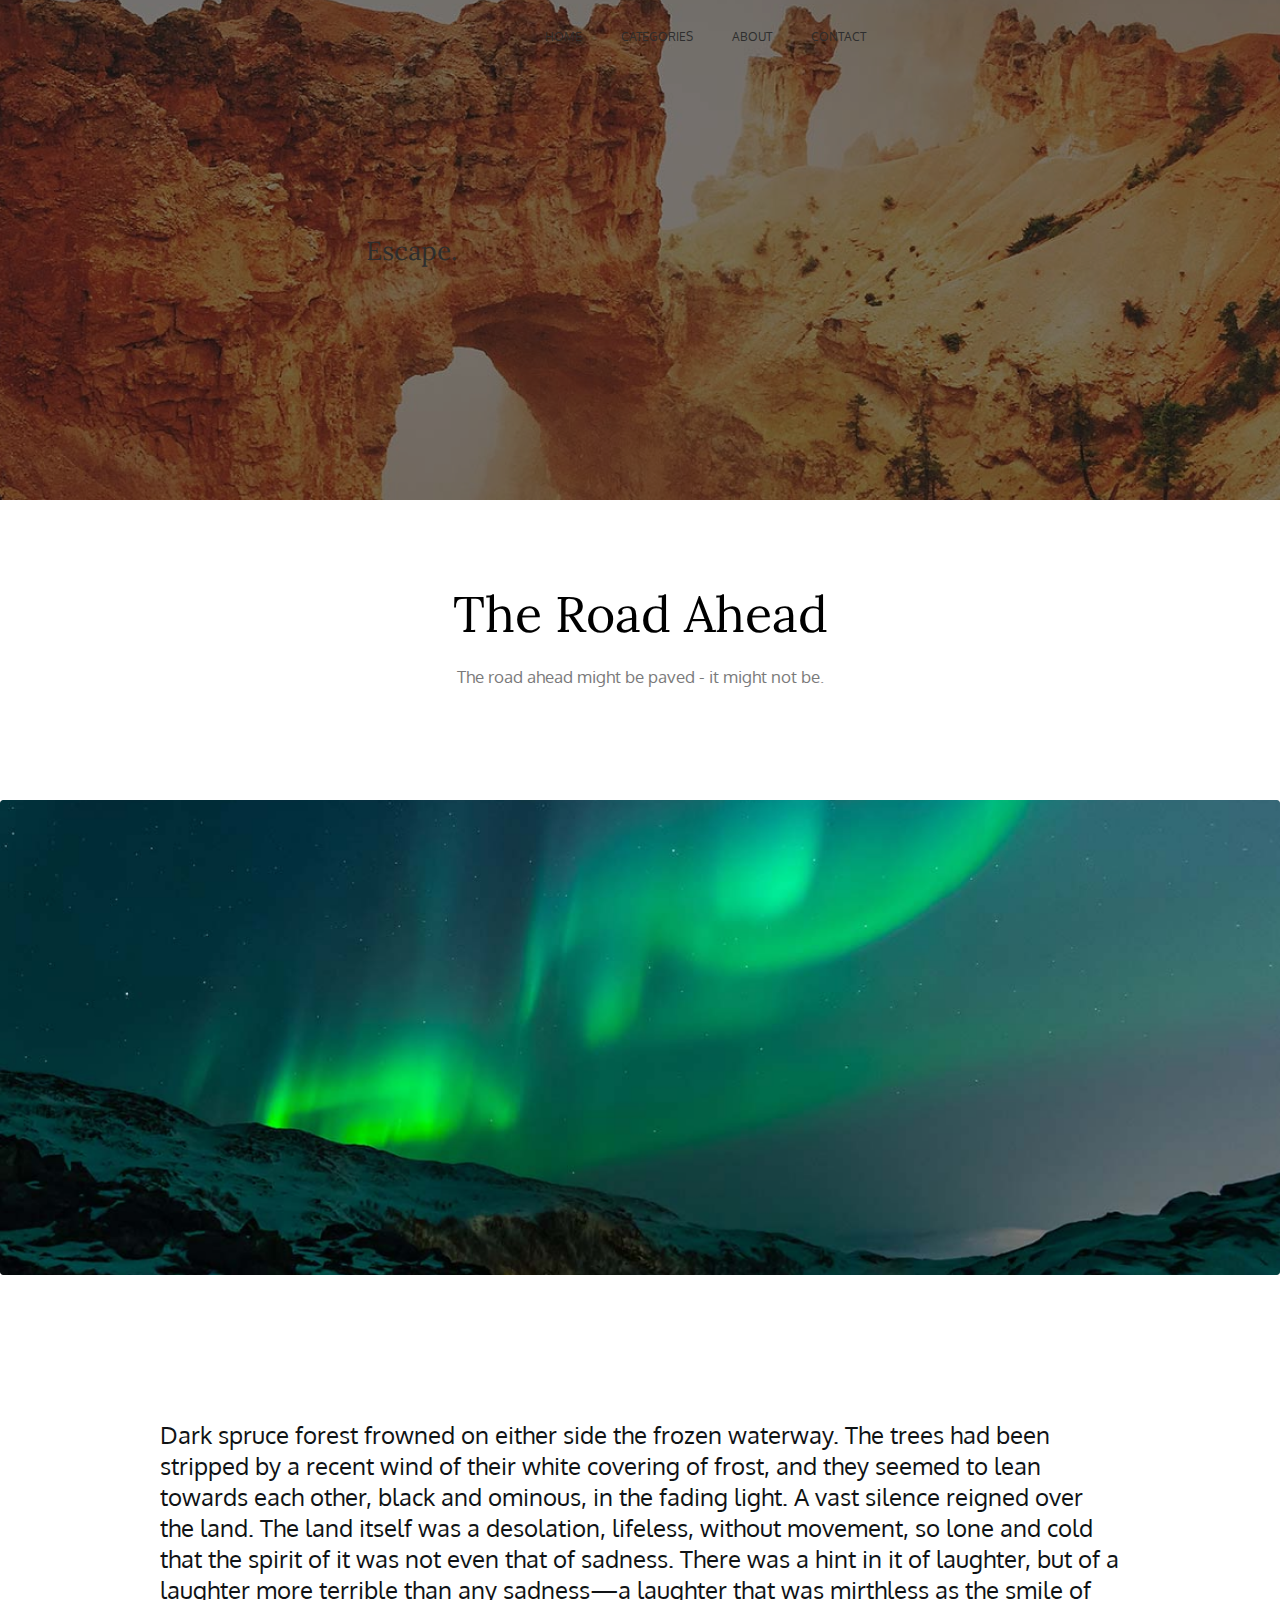
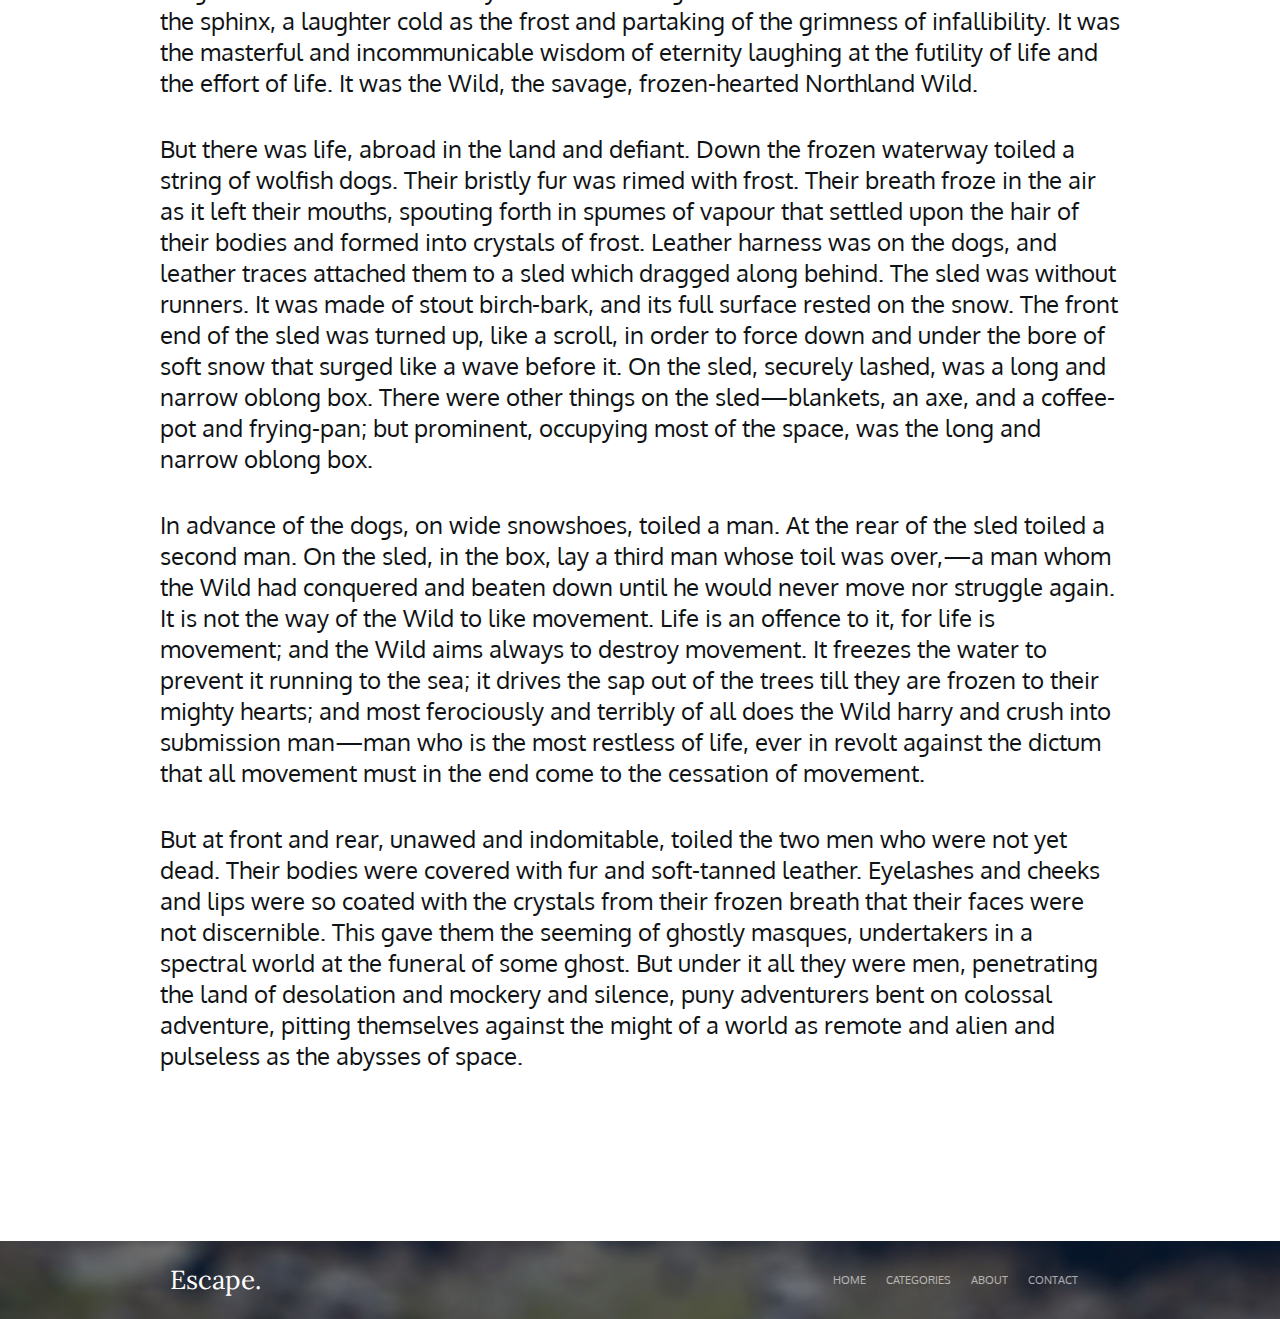
==== lw2_1/index.html @ bc4cafc0 "для второй сдачи" ====
<!DOCTYPE html>
<html lang="en">
<head>
    <meta charset="UTF-8">
    <meta name="viewport" content="width=device-width, initial-scale=1,0">
    <title>The Road Ahead</title>
    <link rel="stylesheet" href="styles/style.css">
    <link rel="preconnect" href="https://fonts.googleapis.com">
    <link rel="preconnect" href="https://fonts.gstatic.com" crossorigin="">
    <link href="https://fonts.googleapis.com/css2?family=Lora&amp;family=Oxygen&amp;display=swap" rel="stylesheet">
</head>
<body>
    <div class="cover-container">
        <header>
            <a class="header-title-link" href="#">Escape.</a>
            <nav>
                <ul class="header-menu">
                    <li><a class="header-link" href="#">HOME</a></li>
                    <li><a class="header-link" href="#">CATEGORIES</a></li>
                    <li><a class="header-link" href="#">ABOUT</a></li>
                    <li><a class="header-link" href="#">CONTACT</a></li>
                </ul>
            </nav>         
        </header>
    </div>
    <main>
        <div class="title-block">
            <h1 class="title_h1">The Road Ahead</h1>
            <h2 class="title_h2">The road ahead might be paved - it might not be.</h2>
        </div>
        <img class="main-img" src=images/lights.png alt=”Lights”>
        <div class="text-container">
            <p class="text">
                Dark spruce forest frowned on either side the frozen waterway. The trees had been stripped by a recent wind of their 
                white covering of frost, and they seemed to lean towards each other, black and ominous, in the fading light. A vast 
                silence reigned over the land. The land itself was a desolation, lifeless, without movement, so lone and cold that 
                the spirit of it was not even that of sadness. There was a hint in it of laughter, but of a laughter more terrible 
                than any sadness—a laughter that was mirthless as the smile of the sphinx, a laughter cold as the frost and partaking 
                of the grimness of infallibility. It was the masterful and incommunicable wisdom of eternity laughing at the futility 
                of life and the effort of life. It was the Wild, the savage, frozen-hearted Northland Wild. 
            </p>
            <p class="text">    
                But there was life, abroad in the land and defiant. Down the frozen waterway toiled a string of wolfish dogs. Their 
                bristly fur was rimed with frost. Their breath froze in the air as it left their mouths, spouting forth in spumes of 
                vapour that settled upon the hair of their bodies and formed into crystals of frost. Leather harness was on the dogs, 
                and leather traces attached them to a sled which dragged along behind. The sled was without runners. It was made of 
                stout birch-bark, and its full surface rested on the snow. The front end of the sled was turned up, like a scroll, 
                in order to force down and under the bore of soft snow that surged like a wave before it. On the sled, securely lashed, 
                was a long and narrow oblong box. There were other things on the sled—blankets, an axe, and a coffee-pot and frying-pan; 
                but prominent, occupying most of the space, was the long and narrow oblong box. 
            </p>
            <p class="text">    
                In advance of the dogs, on wide snowshoes, toiled a man. At the rear of the sled toiled a second man. On the sled, in 
                the box, lay a third man whose toil was over,—a man whom the Wild had conquered and beaten down until he would never 
                move nor struggle again. It is not the way of the Wild to like movement. Life is an offence to it, for life is movement; 
                and the Wild aims always to destroy movement. It freezes the water to prevent it running to the sea; it drives the sap 
                out of the trees till they are frozen to their mighty hearts; and most ferociously and terribly of all does the Wild 
                harry and crush into submission man—man who is the most restless of life, ever in revolt against the dictum that all 
                movement must in the end come to the cessation of movement. 
            </p>
            <p class="text">    
                But at front and rear, unawed and indomitable, toiled the two men who were not yet dead. Their bodies were covered with 
                fur and soft-tanned leather. Eyelashes and cheeks and lips were so coated with the crystals from their frozen breath 
                that their faces were not discernible. This gave them the seeming of ghostly masques, undertakers in a spectral world 
                at the funeral of some ghost. But under it all they were men, penetrating the land of desolation and mockery and silence, 
                puny adventurers bent on colossal adventure, pitting themselves against the might of a world as remote and alien and 
                pulseless as the abysses of space.
            </p>
        </div>
    </main>
    <footer class="footer">
        <div class="footer-container">
            <a class="footer-title-link" href="#">Escape.</a>
            <nav>
                <ul class="footer-menu">
                    <li><a class="footer-link" href="#">HOME</a></li>
                    <li><a class="footer-link" href="#">CATEGORIES</a></li>
                    <li><a class="footer-link" href="#">ABOUT</a></li>
                    <li><a class="footer-link" href="#">CONTACT</a></li>
                </ul>
            </nav>
        </div>      
    </footer>    
</body>
</html>
---- lw2_1/styles/style.css ----
body {
    margin: 0px;
}

.cover-container {
    height: 500px;
    margin: 0px;
    display: flex;
    background-image: url(../images/canyon.png);
    background-position: center;
    background-size: cover;
    flex-wrap: wrap;
}

header {
    display: flex;
    max-width: 940px;
    margin: 0px auto;
    justify-content: space-between;
    background-size: cover;
    box-sizing: border-box;
    flex-wrap: wrap;
}

nav {
    display: flex;
    flex-wrap: wrap; 
    padding: 0px;
}

.header-title-link {
    font-family: Lora;
    font-size: 26px;
    text-decoration: none;
    color: #2e2e2e;
    margin: auto 0px auto 0px;
    box-sizing: border-box;
}

.header-menu {
    margin: 29px;
    font-family: Oxygen;
    font-size: 12px;
    font-weight: normal;
    display: flex;
    list-style: none;
    flex-wrap: wrap;
}

.header-link {
    text-decoration: none;
    color: #2e2e2e;
    margin: 10px 18px 10px 18px;
    padding: 6px 2px 5px 1px;
}



.title-block {
    display: flex;
    flex-flow: column;
    align-items: center;
    margin: 0px auto;
}

h1 {
    font-family: Lora;
    font-size: 50px;
    font-weight: normal;
    margin: 82px auto 20px auto;
}

h2 {
    font-family: Oxygen;
    font-size: 17px;
    font-weight: normal;
    color: #2e2e2e;
    opacity: 63%;
    margin: 0px auto 113px auto;
}

.main-img {
    box-sizing: border-box;
    padding: 0;
    margin: 0px auto 0px auto;
    border-radius: 3px;
    width: 100%;
}

.text-container {
    box-sizing: border-box;
    max-width: 960px;
    padding: 140px 0px 135px 0px;
    margin: 0px auto 0px auto;
    flex-flow: column;
}

.text {
    margin: 0px;
    padding: 0px 0px 35px 0px;
    font-family: Oxygen;
    font-size: 24px;
    font-weight: normal;
    color: #101315;
}

.footer {
    margin: 0px;
    display: flex;
    justify-content: center;
    background-image: url(../images/footer.png);
    background-color: #4D565D;
    background-blend-mode: overlay;
    background-position: center;
    background-size: cover;
    flex-wrap: wrap;
}

.footer-container {
    width: 960px;
    display: flex;
    flex-wrap: wrap; 
    padding: 0px;
    margin: 0px;
    justify-content: space-between;
    align-items: center;
    box-sizing: border-box;
}

.footer-title-link {
    font-family: Lora;
    font-size: 26px;
    font-weight: 300;
    text-decoration: none;
    color: #ffffff;
    margin: auto 10px;
    
}

.footer-menu {
    font: 11px Oxygen, sans-serif;
    margin: 0;
    padding: 32px;
    display: flex;
    list-style: none;
    flex-wrap: wrap;
}

.footer-link {
    text-decoration: none;
    color: #ffffff;
    opacity: 60%;
    box-sizing: border-box;
    padding: 20px 10px;
}
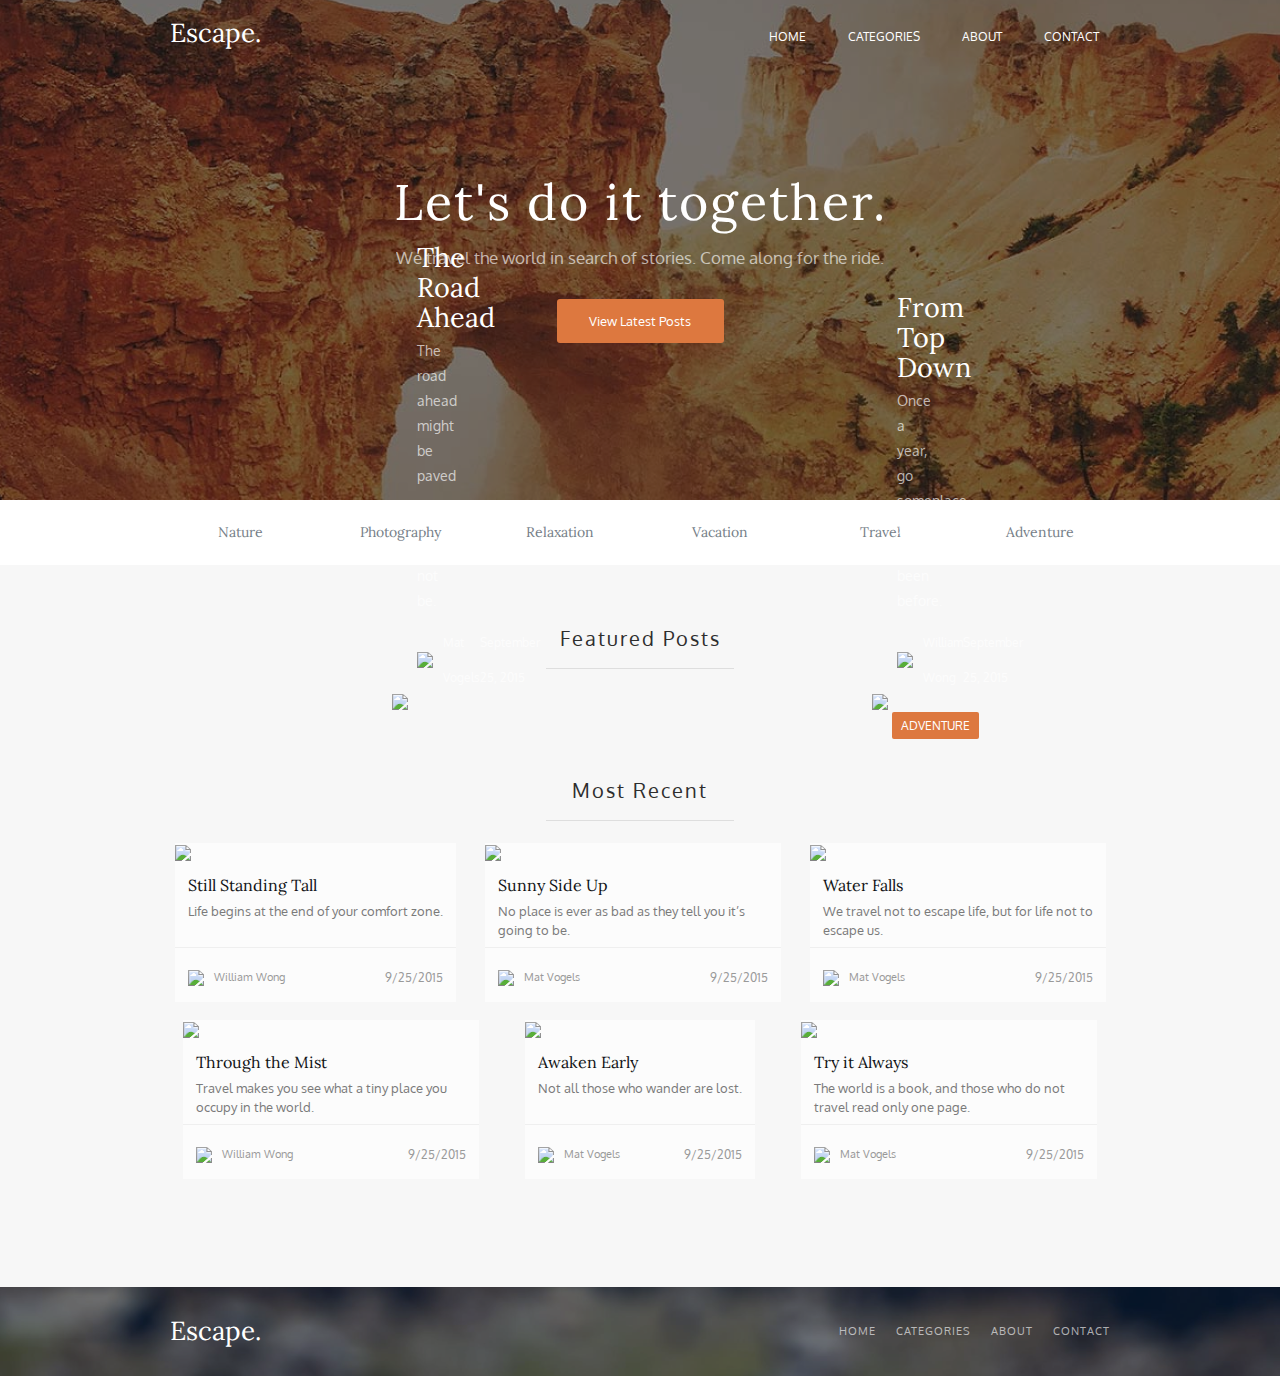
==== commit fce82624: "к сдаче 20.03.2024" ====
--- a/lw2_1/index.html
+++ b/lw2_1/index.html
@@ -1,85 +1,221 @@
 <!DOCTYPE html>
 <html lang="en">
+
 <head>
     <meta charset="UTF-8">
     <meta name="viewport" content="width=device-width, initial-scale=1,0">
-    <title>The Road Ahead</title>
+    <title>Let's do it together.</title>
     <link rel="stylesheet" href="styles/style.css">
     <link rel="preconnect" href="https://fonts.googleapis.com">
     <link rel="preconnect" href="https://fonts.gstatic.com" crossorigin="">
     <link href="https://fonts.googleapis.com/css2?family=Lora&amp;family=Oxygen&amp;display=swap" rel="stylesheet">
 </head>
+
 <body>
-    <div class="cover-container">
-        <header>
-            <a class="header-title-link" href="#">Escape.</a>
-            <nav>
-                <ul class="header-menu">
-                    <li><a class="header-link" href="#">HOME</a></li>
-                    <li><a class="header-link" href="#">CATEGORIES</a></li>
-                    <li><a class="header-link" href="#">ABOUT</a></li>
-                    <li><a class="header-link" href="#">CONTACT</a></li>
+
+    <header class="header">
+        <nav class="header__navigation navigation container">
+            <div class="navigation__block">
+                <a class="navigation__logo_header" href="#">Escape.</a>
+                <ul class="navigation__list">
+                    <li class="navigation__item"><a class="navigation__link_header" href="#">HOME</a></li>
+                    <li class="navigation__item"><a class="navigation__link_header" href="#">CATEGORIES</a></li>
+                    <li class="navigation__item"><a class="navigation__link_header" href="#">ABOUT</a></li>
+                    <li class="navigation__item"><a class="navigation__link_header" href="#">CONTACT</a></li>
                 </ul>
-            </nav>         
-        </header>
-    </div>
+            </div>
+        </nav>
+        <div class="header__cover container">
+            <h1 class="cover__title">Let's do it together.</h1>
+            <h2 class="cover__subtitle">We travel the world in search of stories. Come along for the ride.</h2>
+            <a class="cover__button-link" href="#">View Latest Posts</a>
+        </div>
+    </header>
+
     <main>
-        <div class="title-block">
-            <h1 class="title_h1">The Road Ahead</h1>
-            <h2 class="title_h2">The road ahead might be paved - it might not be.</h2>
+        <div class="topic-bar">
+            <nav class="topic-bar navigation container">
+                <ul class="navigation__list">
+                    <li class="navigation__item"><a class="navigation__link_topic-bar" href="#">Nature</a></li>
+                    <li class="navigation__item"><a class="navigation__link_topic-bar" href="#">Photography</a></li>
+                    <li class="navigation__item"><a class="navigation__link_topic-bar" href="#">Relaxation</a></li>
+                    <li class="navigation__item"><a class="navigation__link_topic-bar" href="#">Vacation</a></li>
+                    <li class="navigation__item"><a class="navigation__link_topic-bar" href="#">Travel</a></li>
+                    <li class="navigation__item"><a class="navigation__link_topic-bar" href="#">Adventure</a></li>
+                </ul>
+            </nav>
         </div>
-        <img class="main-img" src=images/lights.png alt=”Lights”>
-        <div class="text-container">
-            <p class="text">
-                Dark spruce forest frowned on either side the frozen waterway. The trees had been stripped by a recent wind of their 
-                white covering of frost, and they seemed to lean towards each other, black and ominous, in the fading light. A vast 
-                silence reigned over the land. The land itself was a desolation, lifeless, without movement, so lone and cold that 
-                the spirit of it was not even that of sadness. There was a hint in it of laughter, but of a laughter more terrible 
-                than any sadness—a laughter that was mirthless as the smile of the sphinx, a laughter cold as the frost and partaking 
-                of the grimness of infallibility. It was the masterful and incommunicable wisdom of eternity laughing at the futility 
-                of life and the effort of life. It was the Wild, the savage, frozen-hearted Northland Wild. 
-            </p>
-            <p class="text">    
-                But there was life, abroad in the land and defiant. Down the frozen waterway toiled a string of wolfish dogs. Their 
-                bristly fur was rimed with frost. Their breath froze in the air as it left their mouths, spouting forth in spumes of 
-                vapour that settled upon the hair of their bodies and formed into crystals of frost. Leather harness was on the dogs, 
-                and leather traces attached them to a sled which dragged along behind. The sled was without runners. It was made of 
-                stout birch-bark, and its full surface rested on the snow. The front end of the sled was turned up, like a scroll, 
-                in order to force down and under the bore of soft snow that surged like a wave before it. On the sled, securely lashed, 
-                was a long and narrow oblong box. There were other things on the sled—blankets, an axe, and a coffee-pot and frying-pan; 
-                but prominent, occupying most of the space, was the long and narrow oblong box. 
-            </p>
-            <p class="text">    
-                In advance of the dogs, on wide snowshoes, toiled a man. At the rear of the sled toiled a second man. On the sled, in 
-                the box, lay a third man whose toil was over,—a man whom the Wild had conquered and beaten down until he would never 
-                move nor struggle again. It is not the way of the Wild to like movement. Life is an offence to it, for life is movement; 
-                and the Wild aims always to destroy movement. It freezes the water to prevent it running to the sea; it drives the sap 
-                out of the trees till they are frozen to their mighty hearts; and most ferociously and terribly of all does the Wild 
-                harry and crush into submission man—man who is the most restless of life, ever in revolt against the dictum that all 
-                movement must in the end come to the cessation of movement. 
-            </p>
-            <p class="text">    
-                But at front and rear, unawed and indomitable, toiled the two men who were not yet dead. Their bodies were covered with 
-                fur and soft-tanned leather. Eyelashes and cheeks and lips were so coated with the crystals from their frozen breath 
-                that their faces were not discernible. This gave them the seeming of ghostly masques, undertakers in a spectral world 
-                at the funeral of some ghost. But under it all they were men, penetrating the land of desolation and mockery and silence, 
-                puny adventurers bent on colossal adventure, pitting themselves against the might of a world as remote and alien and 
-                pulseless as the abysses of space.
-            </p>
+        <div class="posts container">
+            <div class="posts__title-block">
+                <h3 class="posts__title">Featured Posts</h3>
+            </div>
+            <div class="posts__content">
+                <div class="posts__card card card__big">
+                    <a class="card__link" href="#">
+                        <img class="card__image" src="../lw2_1/images/lights_post.png">
+                        <div class="card__content card__content_big">
+                            <h5 class="card__title card__title_big">The Road Ahead</h5>
+                            <h6 class="card__subtitle card__subtitle_big">The road ahead might be paved - it might not
+                                be.</h6>
+                            <div class="card__caption card__caption_big">
+                                <div class="card__author card__author_big">
+                                    <img class="card__author-avatar card__author-avatar_big" href="#" src="../lw2_1/images/matvogels.png">
+                                    <p class="card__author-name card__author-name_big">Mat Vogels</p>
+                                </div>
+                                <p class="card__date card__date_big">September 25, 2015</p>
+                            </div>
+                        </div>
+                    </a>
+                </div>
+                <div class="posts__card card card__big">
+                    <a class="card__link" href="#">
+                        <img class="card__image" src="../lw2_1/images/lanterns_post.png">
+                            <a class="card__sticker" href="#">ADVENTURE</a>
+                        <div class="card__content card__content_big">
+                            <h5 class="card__title card__title_big">From Top Down</h5>
+                            <h6 class="card__subtitle card__subtitle_big">Once a year, go someplace you’ve never been
+                                before.</h6>
+                            <div class="card__caption card__caption_big">
+                                <div class="card__author card__author_big">
+                                    <img class="card__author-avatar card__author-avatar_big" href="#" src="../lw2_1/images/williamwong.png">
+                                    <p class="card__author-name card__author-name_big">William Wong</p>
+                                </div>
+                                <p class="card__date card__date_big">September 25, 2015</p>
+                            </div>
+                        </div>
+                    </a>
+                </div>
+            </div>
+            <div class="posts__title-block">
+                <h3 class="posts__title">Most Recent</h3>
+            </div>
+            <div class="posts__content">
+                <div class="posts__card card card__small">
+                    <a class="card__link" href="#">
+                        <img class="card__image" src="../lw2_1/images/balloons_small.png">
+                        <div class="card__content card__content_small">
+                            <h5 class="card__title card__title_small">Still Standing Tall</h5>
+                            <h6 class="card__subtitle card__subtitle_small">Life begins at the end of your comfort zone.
+                            </h6>
+                            <div class="card__caption card__caption_small">
+                                <div class="card__author card__author_small">
+                                    <img class="card__author-avatar card__author-avatar_small" href="#"
+                                        src="../lw2_1/images/williamwong.png">
+                                    <p class="card__author-name card__author-name_small">William Wong</p>
+                                </div>
+                                <p class="card__date card__date_small">9/25/2015</p>
+                            </div>
+                        </div>
+                    </a>
+                </div>
+                <div class="posts__card card card__small">
+                    <a class="card__link" href="#">
+                        <img class="card__image" src="../lw2_1/images/bridge_small.png">
+                        <div class="card__content card__content_small">
+                            <h5 class="card__title card__title_small">Sunny Side Up</h5>
+                            <h6 class="card__subtitle card__subtitle_small">No place is ever as bad as they tell you
+                                it’s going to be.
+                            </h6>
+                            <div class="card__caption card__caption_small">
+                                <div class="card__author card__author_small">
+                                    <img class="card__author-avatar card__author-avatar_small" href="#" src="../lw2_1/images/matvogels.png">
+                                    <p class="card__author-name card__author-name_small">Mat Vogels</p>
+                                </div>
+                                <p class="card__date card__date_small">9/25/2015</p>
+                            </div>
+                        </div>
+                    </a>
+                </div>
+                <div class="posts__card card card__small">
+                    <a class="card__link" href="#">
+                        <img class="card__image" src="../lw2_1/images/lake_small.png">
+                        <div class="card__content card__content_small">
+                            <h5 class="card__title card__title_small">Water Falls</h5>
+                            <h6 class="card__subtitle card__subtitle_small">We travel not to escape life, but for life
+                                not to escape us.
+                            </h6>
+                            <div class="card__caption card__caption_small">
+                                <div class="card__author card__author_small">
+                                    <img class="card__author-avatar card__author-avatar_small" href="#" src="../lw2_1/images/matvogels.png">
+                                    <p class="card__author-name card__author-name_small">Mat Vogels</p>
+                                </div>
+                                <p class="card__date card__date_small">9/25/2015</p>
+                            </div>
+                        </div>
+                    </a>
+                </div>
+                <div class="posts__card card card__small">
+                    <a class="card__link" href="#">
+                        <img class="card__image" src="../lw2_1/images/sea_small.png">
+                        <div class="card__content card__content_small">
+                            <h5 class="card__title card__title_small">Through the Mist</h5>
+                            <h6 class="card__subtitle card__subtitle_small">Travel makes you see what a tiny place you
+                                occupy in the world.
+                            </h6>
+                            <div class="card__caption card__caption_small">
+                                <div class="card__author card__author_small">
+                                    <img class="card__author-avatar card__author-avatar_small" href="#"
+                                        src="../lw2_1/images/williamwong.png">
+                                    <p class="card__author-name card__author-name_small">William Wong</p>
+                                </div>
+                                <p class="card__date card__date_small">9/25/2015</p>
+                            </div>
+                        </div>
+                    </a>
+                </div>
+                <div class="posts__card card card__small">
+                    <a class="card__link" href="#">
+                        <img class="card__image" src="../lw2_1/images/funic_small.png">
+                        <div class="card__content card__content_small">
+                            <h5 class="card__title card__title_small">Awaken Early</h5>
+                            <h6 class="card__subtitle card__subtitle_small">Not all those who wander are lost.
+                            </h6>
+                            <div class="card__caption card__caption_small">
+                                <div class="card__author card__author_small">
+                                    <img class="card__author-avatar card__author-avatar_small" href="#" src="../lw2_1/images/matvogels.png">
+                                    <p class="card__author-name card__author-name_small">Mat Vogels</p>
+                                </div>
+                                <p class="card__date card__date_small">9/25/2015</p>
+                            </div>
+                        </div>
+                    </a>
+                </div>
+                <div class="posts__card card card__small">
+                    <a class="card__link" href="#">
+                        <img class="card__image" src="../lw2_1/images/waterfall_small.png">
+                        <div class="card__content card__content_small">
+                            <h5 class="card__title card__title_small">Try it Always</h5>
+                            <h6 class="card__subtitle card__subtitle_small">The world is a book, and those who do not
+                                travel read only one page.
+                            </h6>
+                            <div class="card__caption card__caption_small">
+                                <div class="card__author card__author_small">
+                                    <img class="card__author-avatar card__author-avatar_small" href="#" src="../lw2_1/images/matvogels.png">
+                                    <p class="card__author-name card__author-name_small">Mat Vogels</p>
+                                </div>
+                                <p class="card__date card__date_small">9/25/2015</p>
+                            </div>
+                        </div>
+                    </a>
+                </div>
+            </div>
         </div>
     </main>
+
     <footer class="footer">
-        <div class="footer-container">
-            <a class="footer-title-link" href="#">Escape.</a>
-            <nav>
-                <ul class="footer-menu">
-                    <li><a class="footer-link" href="#">HOME</a></li>
-                    <li><a class="footer-link" href="#">CATEGORIES</a></li>
-                    <li><a class="footer-link" href="#">ABOUT</a></li>
-                    <li><a class="footer-link" href="#">CONTACT</a></li>
+        <nav class="footer__navigation navigation container">
+            <div class="navigation__block">
+                <a class="navigation__logo_footer" href="#">Escape.</a>
+                <ul class="navigation__list">
+                    <li class="navigation__item"><a class="navigation__link_footer" href="#">HOME</a></li>
+                    <li class="navigation__item"><a class="navigation__link_footer" href="#">CATEGORIES</a></li>
+                    <li class="navigation__item"><a class="navigation__link_footer" href="#">ABOUT</a></li>
+                    <li class="navigation__item"><a class="navigation__link_footer" href="#">CONTACT</a></li>
                 </ul>
-            </nav>
-        </div>      
-    </footer>    
+            </div>
+        </nav>
+    </footer>
+
 </body>
+
 </html>--- a/lw2_1/styles/style.css
+++ b/lw2_1/styles/style.css
@@ -1,155 +1,413 @@
+* {
+    margin: 0;
+    padding: 0;
+    text-decoration: none;
+}
+
 body {
-    margin: 0px;
-}
-
-.cover-container {
-    height: 500px;
-    margin: 0px;
-    display: flex;
-    background-image: url(../images/canyon.png);
+    background-color: #f7f7f7;
+}
+
+.container {
+    max-width: 960px;
+    margin: 0 auto;
+}
+
+.header {
+    background: no-repeat url('../images/canyon.png');
+    background-size: cover;
     background-position: center;
-    background-size: cover;
+    padding-bottom: 157px;
+}
+
+
+.navigation {
+
+}
+
+.navigation__block {
+    display: flex;
+    justify-content: space-between;
     flex-wrap: wrap;
 }
 
-header {
-    display: flex;
-    max-width: 940px;
-    margin: 0px auto;
+.navigation__list {
+    display: flex;
+    justify-content: space-around;
+    list-style-type: none;
+    flex-wrap: wrap;
+}
+
+.navigation__item {
+    
+}
+
+.navigation__logo_header {
+    display: block;
+    padding: 20px 10px 28px 10px;
+    margin: 0;
+    font: 400 26px/26px Lora, sans-serif;    
+    letter-spacing: 0;
+    text-align: center;
+    color: #ffffff;
+    text-decoration: none;
+}
+
+.navigation__link_header {
+    display: block;
+    padding: 27px 21px;
+    margin: 0;
+    font: 400 12px/20px Oxygen, sans-serif;    
+    letter-spacing: 0,6;
+    text-align: center;
+    color: #ffffff;
+    text-decoration: none;
+}
+
+.cover__title {
+    display: block;
+    padding-top: 103px;
+    padding-bottom: 20px;
+    margin: 0;
+    font: 400 50px/51px Lora, sans-serif;
+    letter-spacing: 2px;
+    text-align: center;
+    color: #ffffff;
+}
+
+.cover__subtitle {
+    display: block;
+    padding-bottom: 31px;
+    margin: 0;
+    font: 400 17px/20px Oxygen, sans-serif;
+    letter-spacing: 0;
+    text-align: center;
+    color: #ffffff;
+    opacity: 63%;
+}
+
+.cover__button-link {
+    display: block;
+    font: 400 13px/20px Oxygen, sans-serif;
+    letter-spacing: 0;
+    text-decoration: none;
+    color: rgba(255, 255, 255, 1);
+    text-align: center;
+    background: #DD783F;
+    padding: 12px 31px;
+    margin: 0 auto;
+    border-radius: 3px;
+    width: 105px;    
+}
+
+.topic-bar {
+    background-color: #ffffff;
+}
+
+.navigation__link_topic-bar {
+    display: flex;
+    justify-content: center;
+    align-items: center;
+    width: 139px;
+    height: 46px;
+    margin: 9px 10px 10px;
+    font: 400 14px/20px Lora, sans-serif;    
+    letter-spacing: 0;
+    text-align: center;
+    color: #768088;
+    text-decoration: none;
+}
+
+.posts {
+    padding-bottom: 96px; 
+}
+}
+
+.posts__title-block {
+    
+}
+
+.posts__title {
+    display: block;
+    position: relative;
+    padding-top: 60px;
+    padding-bottom: 32px;
+    margin: 0 auto;
+    max-width: 188px;
+    font: 400 20px/27px Oxygen, sans-serif;
+    letter-spacing: 2px;
+    text-align: center;
+    color: #2E2E2E;
+}
+
+.posts__title::after {
+    position: relative;
+    margin: 0 auto;
+    display: block;
+    content: "";
+    height: 1px;
+    width: 188px;
+    background-color: #dedede;
+    top: 16px;
+}
+
+.posts__content {
+    display: flex;
+    flex-wrap: wrap;
+    justify-content: space-around;
+}
+
+.card {
+    position: relative;
+    display: block;
+}
+
+.card__big {
+    border-radius: 3px;
+    margin: 7px 10px;
+    max-width: 460px;
+}
+
+
+.card__link {
+    display: inline-block;
+    width: 100%;
+}
+
+.card__image {
+    width: 100%;
+    vertical-align: bottom;
+}
+
+.card__content {
+    width: 100%;
+}        
+
+.card__content_big {
+    position: absolute;
+    height: auto;
+    padding: 15px 25px;
+    bottom: 0;
+    box-sizing: border-box;
+}
+
+.card__title {
+    display: block;
+}
+
+.card__title_big {
+    margin: 14px 0 6px;
+    font: 27px / 30px Lora, sans-serif;
+    color: #ffffff;
+}
+
+.card__subtitle {
+    margin-bottom: 12px;
+}
+
+.card__subtitle_big {
+    font: 14px / 25px Oxygen, sans-serif;
+    color: #ffffffaa;
+}
+
+.card__caption {
+    display: flex;
     justify-content: space-between;
-    background-size: cover;
+    align-items: center;
+    margin-top: auto;
+}
+
+.card__caption_big {
+
+}
+
+.card__author {
+    display: flex;
+    align-items: center;
+}
+
+.card__author_big {
+    
+}
+
+.card__author-avatar {
+    vertical-align: middle;
+    max-width: 26px;
+    max-height: 26px;
+    margin-right: 10px;
+}
+
+.card__author-avatar_big {
+    margin-left: 0;
+}
+
+.card__author-name {
+    font: 11px / 35px Oxygen, sans-serif;
+    color: #999999;
+}
+
+.card__author-name_big {
+    font: 12px / 35px Oxygen, sans-serif;
+    color: #ffffffb0;
+}
+
+.card__date {
+    display: inline-block;
+}
+
+.card__date_big {
+    font: 12px / 35px Oxygen, sans-serif;
+    color: #ffffffb0;
+}
+
+.card__sticker {
+    display: block;
+    position: absolute;
+    font: 400 12px/13px Oxygen, sans-serif;
+    letter-spacing: 0;
+    text-decoration: none;
+    color: #ffffff;
+    text-align: center;
+    background: #DD783F;
+    border-radius: 2px;
+    width: 87px;
+    padding-top: 7px;
+    height: 20px;
+    margin: 0;
+    top: 20px;
+    left: 20px;
+}    
+
+.card__small {
+    margin: 6px 12px 12px;
+    max-width: 296px;
+    background-color: #fcfcfc;
+}
+
+.card__content_small {
+    height: auto;
     box-sizing: border-box;
-    flex-wrap: wrap;
-}
-
-nav {
-    display: flex;
-    flex-wrap: wrap; 
-    padding: 0px;
-}
-
-.header-title-link {
-    font-family: Lora;
-    font-size: 26px;
-    text-decoration: none;
-    color: #2e2e2e;
-    margin: auto 0px auto 0px;
-    box-sizing: border-box;
-}
-
-.header-menu {
-    margin: 29px;
-    font-family: Oxygen;
-    font-size: 12px;
-    font-weight: normal;
-    display: flex;
-    list-style: none;
-    flex-wrap: wrap;
-}
-
-.header-link {
-    text-decoration: none;
-    color: #2e2e2e;
-    margin: 10px 18px 10px 18px;
-    padding: 6px 2px 5px 1px;
-}
-
-
-
-.title-block {
-    display: flex;
-    flex-flow: column;
-    align-items: center;
-    margin: 0px auto;
-}
-
-h1 {
-    font-family: Lora;
-    font-size: 50px;
-    font-weight: normal;
-    margin: 82px auto 20px auto;
-}
-
-h2 {
-    font-family: Oxygen;
-    font-size: 17px;
-    font-weight: normal;
-    color: #2e2e2e;
+    padding: 6px 0;
+}
+
+.card__title_small {
+    padding: 0 13px;
+    margin: 8px 0 6px;
+    font: 16px / 21px Lora, sans-serif;
+    color: #101315;
+}
+
+.card__subtitle_small {
+    padding: 0 13px;
+    min-height: 38px;
+    margin-bottom: 20px;
+    font: 13px / 19px Oxygen, sans-serif;
+    color: #7a7a7a;
+}
+
+.card__content_small::after {
+    position: relative;
+    margin: 0 auto;
+    display: block;
+    content: "";
+    height: 1px;
+    width: 100%;
+    background-color: #efefef;
+    bottom: 48px;
+}
+
+.card__caption_small {
+
+}
+
+.card__author_small {
+    
+}
+
+.card__author-avatar_small {
+    margin-left: 13px;
+}
+
+.card__date_small {
+    font: 12px / 35px Oxygen, sans-serif;
+    color: #999999;
+    margin-right: 13px;
+}
+
+.banner {
+    
+}
+
+.banner__title {
+    display: block;
+    padding-top: 82px;
+    padding-bottom: 20px;
+    margin: 0;
+    font: 400 50px/51px Lora, sans-serif;
+    letter-spacing: 2px;
+    text-align: center;
+    color: #2E2E2E;
+}
+
+.banner__subtitle {
+    display: block;
+    padding-bottom: 113px;
+    margin: 0;
+    font: 400 17px/20px Oxygen, sans-serif;
+    letter-spacing: 0;
+    text-align: center;
+    color: #2E2E2E;
     opacity: 63%;
-    margin: 0px auto 113px auto;
 }
 
 .main-img {
-    box-sizing: border-box;
     padding: 0;
-    margin: 0px auto 0px auto;
+    margin: 0 auto;
     border-radius: 3px;
     width: 100%;
 }
 
-.text-container {
-    box-sizing: border-box;
-    max-width: 960px;
-    padding: 140px 0px 135px 0px;
-    margin: 0px auto 0px auto;
-    flex-flow: column;
-}
-
-.text {
-    margin: 0px;
-    padding: 0px 0px 35px 0px;
-    font-family: Oxygen;
-    font-size: 24px;
-    font-weight: normal;
-    color: #101315;
+.content {
+    padding-top: 140px;
+    padding-bottom: 135px;
+}
+
+.content__text {
+    display: block;
+    padding-bottom: 35px;
+    margin: 0;
+    font: 400 24px/35px Oxygen, sans-serif;
+    letter-spacing: 0;
+    text-align: left;
+    color: #101315;    
 }
 
 .footer {
-    margin: 0px;
-    display: flex;
-    justify-content: center;
     background-image: url(../images/footer.png);
     background-color: #4D565D;
     background-blend-mode: overlay;
     background-position: center;
     background-size: cover;
-    flex-wrap: wrap;
-}
-
-.footer-container {
-    width: 960px;
-    display: flex;
-    flex-wrap: wrap; 
-    padding: 0px;
-    margin: 0px;
-    justify-content: space-between;
-    align-items: center;
-    box-sizing: border-box;
-}
-
-.footer-title-link {
-    font-family: Lora;
-    font-size: 26px;
-    font-weight: 300;
-    text-decoration: none;
-    color: #ffffff;
-    margin: auto 10px;
-    
-}
-
-.footer-menu {
-    font: 11px Oxygen, sans-serif;
-    margin: 0;
-    padding: 32px;
-    display: flex;
-    list-style: none;
-    flex-wrap: wrap;
-}
-
-.footer-link {
-    text-decoration: none;
-    color: #ffffff;
-    opacity: 60%;
-    box-sizing: border-box;
-    padding: 20px 10px;
+}
+
+.navigation__logo_footer {
+    display: block;
+    padding: 31px 10px 32px 10px;
+    margin: 0;  
+    font: 400 26px/26px Lora, sans-serif;    
+    letter-spacing: 0;
+    text-align: center;
+    color: #ffffff;
+    text-decoration: none;
+}
+
+.navigation__link_footer {
+    display: block;
+    padding: 31px 10px 32px 10px;
+    margin: 0;
+    font: 400 11px/26px Oxygen, sans-serif;    
+    letter-spacing: 1px;
+    text-align: center;
+    color: #ffffffa1;
+    text-decoration: none;   
 }